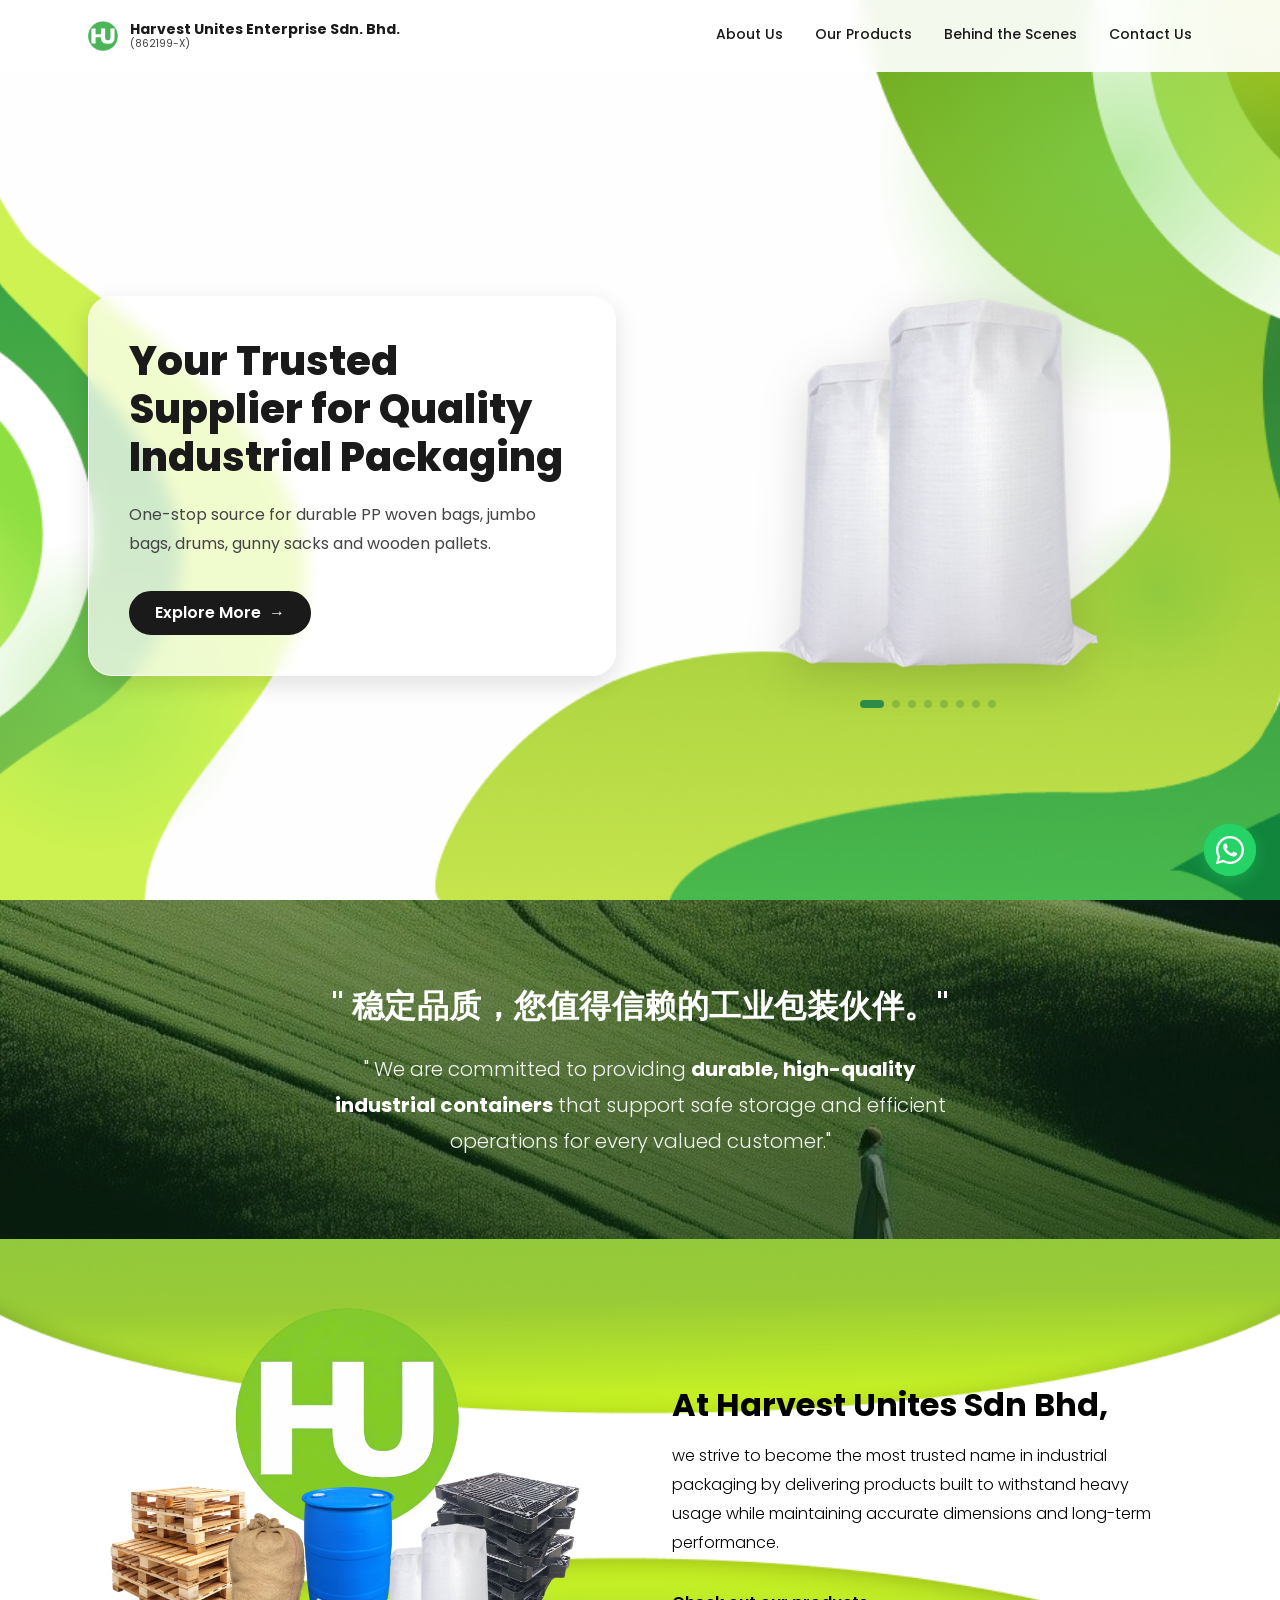
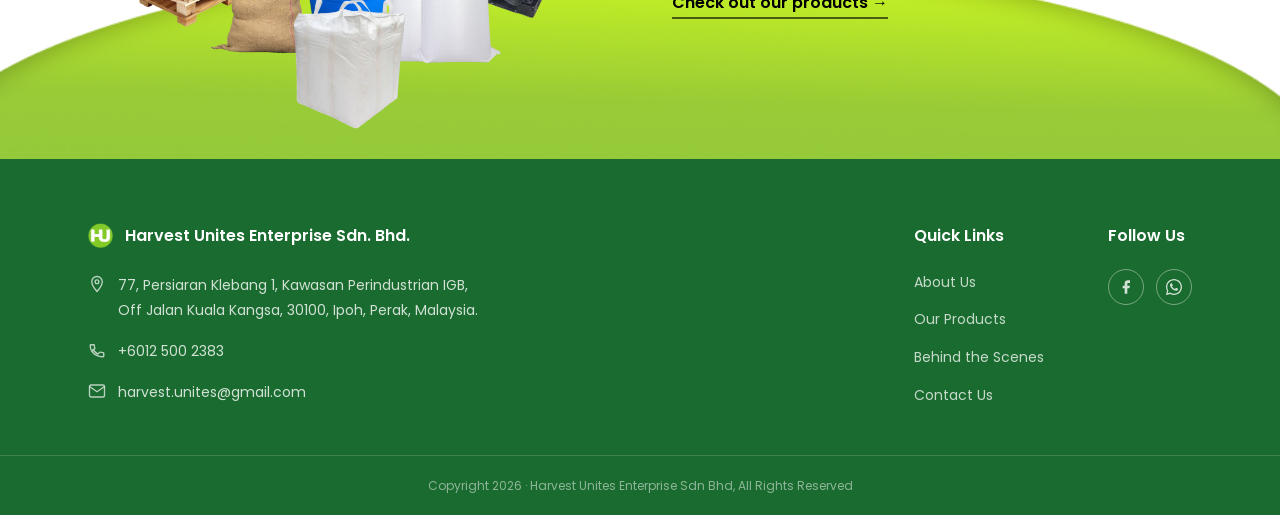
==== index.html @ 9e83583b "ID001: V1 initial complete index landing page - Complete navbar, hero slideshow, quote banner, brand" ====
<!DOCTYPE html>
<html lang="en">
<head>
  <meta charset="UTF-8" />
  <meta name="viewport" content="width=device-width, initial-scale=1.0" />
  <title>Harvest Unites Enterprise Sdn. Bhd. | Industrial Packaging Supplier</title>
  <meta name="description" content="Your trusted one-stop supplier for PP woven bags, jumbo bags, IBC tanks, drums, gunny sacks, and wooden pallets in Ipoh, Malaysia." />

  <!-- Google Fonts: Poppins -->
  <link rel="preconnect" href="https://fonts.googleapis.com" />
  <link rel="preconnect" href="https://fonts.gstatic.com" crossorigin />
  <link href="https://fonts.googleapis.com/css2?family=Poppins:wght@300;400;500;600;700;800&display=swap" rel="stylesheet" />

  <!-- CSS -->
  <link rel="stylesheet" href="css/base.css" />
  <link rel="stylesheet" href="css/layout.css" />
  <link rel="stylesheet" href="css/pages/home.css" />
</head>
<body>

  <!-- ========== NAVBAR ========== -->
  <header class="navbar" id="navbar">
    <div class="navbar__inner container">

      <!-- Logo -->
      <a href="index.html" class="navbar__logo">
        <img src="assets/images/logo.png" alt="Harvest Unites Logo" class="navbar__logo-img" />
        <div class="navbar__logo-text">
          <span class="navbar__logo-name">Harvest Unites Enterprise Sdn. Bhd.</span>
          <span class="navbar__logo-sub"><em>(862199-X)</em></span>
        </div>
      </a>

      <!-- Desktop Nav Links -->
      <nav class="navbar__nav" aria-label="Main navigation">
        <a href="pages/about.html" class="navbar__link">About Us</a>
        <a href="pages/products.html" class="navbar__link">Our Products</a>
        <a href="pages/behind-the-scenes.html" class="navbar__link">Behind the Scenes</a>
        <a href="pages/contact.html" class="navbar__link">Contact Us</a>
      </nav>

      <!-- Mobile Hamburger -->
      <button class="navbar__hamburger" id="hamburgerBtn" aria-label="Toggle menu" aria-expanded="false">
        <span></span>
        <span></span>
        <span></span>
      </button>

    </div>

    <!-- Mobile Dropdown Menu -->
    <nav class="navbar__mobile-menu" id="mobileMenu" aria-hidden="true">
      <a href="pages/about.html" class="navbar__mobile-link">About Us</a>
      <a href="pages/products.html" class="navbar__mobile-link">Our Products</a>
      <a href="pages/behind-the-scenes.html" class="navbar__mobile-link">Behind the Scenes</a>
      <a href="pages/contact.html" class="navbar__mobile-link">Contact Us</a>
    </nav>
  </header>

  <main>

    <!-- ========== HERO SECTION ========== -->
    <section class="hero" id="hero">

      <!-- Decorative background blobs -->
      <div class="hero__blob hero__blob--top-right" aria-hidden="true"></div>
      <div class="hero__blob hero__blob--bottom-left" aria-hidden="true"></div>
      <div class="hero__blob hero__blob--mid-right" aria-hidden="true"></div>

      <div class="container hero__inner">

        <!-- Left: Text Card -->
        <div class="hero__card">
          <h1 class="hero__heading">
            Your Trusted Supplier for Quality Industrial Packaging
          </h1>
          <p class="hero__subheading">
            One-stop source for durable PP woven bags, jumbo bags, drums, gunny sacks and wooden pallets.
          </p>
          <a href="pages/products.html" class="btn btn--dark">
            Explore More <span class="btn__arrow">→</span>
          </a>
        </div>

        <!-- Right: Product Image Slideshow -->
        <div class="hero__slideshow" aria-label="Product showcase">
          <div class="hero__slide active" data-index="0">
            <img src="assets/images/PP Woven Bag.png" alt="PP Woven Bag" />
          </div>
          <div class="hero__slide" data-index="1">
            <img src="assets/images/One Ton Jumbo Bag.png" alt="One Ton Jumbo Bag" />
          </div>
          <div class="hero__slide" data-index="2">
            <img src="assets/images/IBC Tank.png" alt="IBC Tank" />
          </div>
          <div class="hero__slide" data-index="3">
            <img src="assets/images/Plastic Drum.png" alt="Plastic Drum" />
          </div>
          <div class="hero__slide" data-index="4">
            <img src="assets/images/Gunny Sack Bag.png" alt="Gunny Sack Bag" />
          </div>
          <div class="hero__slide" data-index="5">
            <img src="assets/images/Wooden Pallet.png" alt="Wooden Pallet" />
          </div>
          <div class="hero__slide" data-index="6">
            <img src="assets/images/Plastic Pallet.png" alt="Plastic Pallet" />
          </div>
          <div class="hero__slide" data-index="7">
            <img src="assets/images/Kraft Paper Bag.png" alt="Kraft Paper Bag" />
          </div>

          <!-- Slide dots indicator -->
          <div class="hero__dots" aria-label="Slide indicators">
            <button class="hero__dot active" data-slide="0" aria-label="Product 1"></button>
            <button class="hero__dot" data-slide="1" aria-label="Product 2"></button>
            <button class="hero__dot" data-slide="2" aria-label="Product 3"></button>
            <button class="hero__dot" data-slide="3" aria-label="Product 4"></button>
            <button class="hero__dot" data-slide="4" aria-label="Product 5"></button>
            <button class="hero__dot" data-slide="5" aria-label="Product 6"></button>
            <button class="hero__dot" data-slide="6" aria-label="Product 7"></button>
            <button class="hero__dot" data-slide="7" aria-label="Product 8"></button>
          </div>
        </div>

      </div>
    </section>

    <!-- ========== QUOTE / BANNER SECTION ========== -->
    <section class="quote-banner" aria-label="Company philosophy">
      <div class="quote-banner__bg">
        <img src="assets/images/field-banner.jpg" alt="" aria-hidden="true" />
        <div class="quote-banner__overlay"></div>
      </div>
      <div class="container quote-banner__inner">
        <p class="quote-banner__cn">" 稳定品质，您值得信赖的工业包装伙伴。"</p>
        <p class="quote-banner__en">
          " We are committed to providing <strong>durable, high-quality industrial containers</strong>
          that support safe storage and efficient operations for every valued customer."
        </p>
      </div>
    </section>

    <!-- ========== BRAND / ABOUT TEASER SECTION ========== -->
    <section class="brand-section" aria-label="About Harvest Unites">
      <div class="brand-section__bg-blob" aria-hidden="true"></div>

      <div class="container brand-section__inner">

        <!-- Left: Single product collage image -->
        <div class="brand-section__visual">
          <img 
            src="assets/images/field-banner2.png" 
            alt="Harvest Unites product range"
            class="brand-section__collage-img"
          />
        </div>

        <!-- Right: Text -->
        <div class="brand-section__text">
          <p class="brand-section__intro">
            <strong>At Harvest Unites Sdn Bhd,</strong>
          </p>
          <p class="brand-section__body">
            we strive to become the most trusted name in industrial packaging by delivering
            products built to withstand heavy usage while maintaining accurate dimensions
            and long-term performance.
          </p>
          <a href="pages/products.html" class="brand-section__cta">
            Check out our products →
          </a>
        </div>

      </div>
    </section>

  </main>

  <!-- ========== FOOTER ========== -->
  <footer class="footer">
    <div class="container footer__inner">

      <!-- Col 1: Brand Info -->
      <div class="footer__brand">
        <div class="footer__logo">
          <img src="assets/images/logo2.png" alt="Harvest Unites Logo" class="footer__logo-img" />
          <span class="footer__logo-name">Harvest Unites Enterprise Sdn. Bhd.</span>
        </div>
        <ul class="footer__contact-list">
          <li>
            <svg class="footer__icon" viewBox="0 0 24 24" fill="none" stroke="currentColor" stroke-width="1.8" aria-hidden="true"><path d="M12 2C8.13 2 5 5.13 5 9c0 5.25 7 13 7 13s7-7.75 7-13c0-3.87-3.13-7-7-7zm0 9.5c-1.38 0-2.5-1.12-2.5-2.5S10.62 6.5 12 6.5s2.5 1.12 2.5 2.5S13.38 11.5 12 11.5z"/></svg>
            <address>77, Persiaran Klebang 1, Kawasan Perindustrian IGB, <br>
              Off Jalan Kuala Kangsa, 30100, Ipoh, Perak, Malaysia.</address>
          </li>
          <li>
            <svg class="footer__icon" viewBox="0 0 24 24" fill="none" stroke="currentColor" stroke-width="1.8" aria-hidden="true"><path d="M6.62 10.79a15.05 15.05 0 006.59 6.59l2.2-2.2a1 1 0 011.01-.24c1.12.37 2.33.57 3.58.57a1 1 0 011 1V20a1 1 0 01-1 1C9.61 21 3 14.39 3 6a1 1 0 011-1h3.5a1 1 0 011 1c0 1.25.2 2.45.57 3.57a1 1 0 01-.25 1.01l-2.2 2.21z"/></svg>
            <a href="tel:+60125002383">+6012 500 2383</a>
          </li>
          <li>
            <svg class="footer__icon" viewBox="0 0 24 24" fill="none" stroke="currentColor" stroke-width="1.8" aria-hidden="true"><path d="M4 4h16c1.1 0 2 .9 2 2v12c0 1.1-.9 2-2 2H4c-1.1 0-2-.9-2-2V6c0-1.1.9-2 2-2z"/><polyline points="22,6 12,13 2,6"/></svg>
            <a href="mailto:harvest.unites@gmail.com">harvest.unites@gmail.com</a>
          </li>
        </ul>
      </div>

      <!-- Col 2: Quick Links -->
      <div class="footer__links">
        <h3 class="footer__col-title">Quick Links</h3>
        <ul>
          <li><a href="pages/about.html">About Us</a></li>
          <li><a href="pages/products.html">Our Products</a></li>
          <li><a href="pages/behind-the-scenes.html">Behind the Scenes</a></li>
          <li><a href="pages/contact.html">Contact Us</a></li>
        </ul>
      </div>

      <!-- Col 3: Follow Us -->
      <div class="footer__social">
        <h3 class="footer__col-title">Follow Us</h3>
        <div class="footer__social-icons">
          <a href="#" class="footer__social-btn" aria-label="Facebook">
            <svg viewBox="0 0 24 24" fill="currentColor" aria-hidden="true"><path d="M18 2h-3a5 5 0 00-5 5v3H7v4h3v8h4v-8h3l1-4h-4V7a1 1 0 011-1h3z"/></svg>
          </a>
          <a href="https://wa.me/60125002383" class="footer__social-btn" aria-label="WhatsApp" target="_blank" rel="noopener noreferrer">
            <svg viewBox="0 0 24 24" fill="currentColor" aria-hidden="true"><path d="M17.472 14.382c-.297-.149-1.758-.867-2.03-.967-.273-.099-.471-.148-.67.15-.197.297-.767.966-.94 1.164-.173.199-.347.223-.644.075-.297-.15-1.255-.463-2.39-1.475-.883-.788-1.48-1.761-1.653-2.059-.173-.297-.018-.458.13-.606.134-.133.298-.347.446-.52.149-.174.198-.298.298-.497.099-.198.05-.371-.025-.52-.075-.149-.669-1.612-.916-2.207-.242-.579-.487-.5-.669-.51-.173-.008-.371-.01-.57-.01-.198 0-.52.074-.792.372-.272.297-1.04 1.016-1.04 2.479 0 1.462 1.065 2.875 1.213 3.074.149.198 2.096 3.2 5.077 4.487.709.306 1.262.489 1.694.625.712.227 1.36.195 1.871.118.571-.085 1.758-.719 2.006-1.413.248-.694.248-1.289.173-1.413-.074-.124-.272-.198-.57-.347z"/><path d="M12 0C5.373 0 0 5.373 0 12c0 2.125.558 4.122 1.532 5.855L.057 23.428a.5.5 0 00.515.572l5.701-1.496A11.95 11.95 0 0012 24c6.627 0 12-5.373 12-12S18.627 0 12 0zm0 22c-1.907 0-3.693-.525-5.218-1.437l-.374-.222-3.884 1.019 1.034-3.772-.243-.386A9.956 9.956 0 012 12C2 6.477 6.477 2 12 2s10 4.477 10 10-4.477 10-10 10z"/></svg>
          </a>
        </div>
      </div>

    </div>

    <div class="footer__bottom">
      <div class="container">
        <p>Copyright 2026 · Harvest Unites Enterprise Sdn Bhd, All Rights Reserved</p>
      </div>
    </div>
  </footer>

  <!-- ========== FLOATING WHATSAPP BUTTON ========== -->
  <a
    href="https://wa.me/60125002383"
    class="whatsapp-float"
    target="_blank"
    rel="noopener noreferrer"
    aria-label="Chat with us on WhatsApp"
  >
    <svg viewBox="0 0 24 24" fill="currentColor" aria-hidden="true">
      <path d="M17.472 14.382c-.297-.149-1.758-.867-2.03-.967-.273-.099-.471-.148-.67.15-.197.297-.767.966-.94 1.164-.173.199-.347.223-.644.075-.297-.15-1.255-.463-2.39-1.475-.883-.788-1.48-1.761-1.653-2.059-.173-.297-.018-.458.13-.606.134-.133.298-.347.446-.52.149-.174.198-.298.298-.497.099-.198.05-.371-.025-.52-.075-.149-.669-1.612-.916-2.207-.242-.579-.487-.5-.669-.51-.173-.008-.371-.01-.57-.01-.198 0-.52.074-.792.372-.272.297-1.04 1.016-1.04 2.479 0 1.462 1.065 2.875 1.213 3.074.149.198 2.096 3.2 5.077 4.487.709.306 1.262.489 1.694.625.712.227 1.36.195 1.871.118.571-.085 1.758-.719 2.006-1.413.248-.694.248-1.289.173-1.413-.074-.124-.272-.198-.57-.347z"/>
      <path d="M12 0C5.373 0 0 5.373 0 12c0 2.125.558 4.122 1.532 5.855L.057 23.428a.5.5 0 00.515.572l5.701-1.496A11.95 11.95 0 0012 24c6.627 0 12-5.373 12-12S18.627 0 12 0zm0 22c-1.907 0-3.693-.525-5.218-1.437l-.374-.222-3.884 1.019 1.034-3.772-.243-.386A9.956 9.956 0 012 12C2 6.477 6.477 2 12 2s10 4.477 10 10-4.477 10-10 10z"/>
    </svg>
  </a>

  <!-- JS -->
  <script src="js/main.js"></script>

</body>
</html>
---- css/base.css ----
/* ==========================================================================
   base.css — CSS Variables, Reset, Typography, Global Utilities
   ========================================================================== */

/* --------------------------------------------------------------------------
   1. CSS Custom Properties (Design Tokens)
   -------------------------------------------------------------------------- */
:root {
  /* Brand Colours */
  --color-green-dark:    #1a6b2f;
  --color-green-mid:     #2e8b47;
  --color-green-light:   #5cb85c;
  --color-green-blob:    #7ed957;
  --color-green-pale:    #e8f5e9;

  --color-white:         #ffffff;
  --color-off-white:     #f7faf7;
  --color-text-dark:     #1a1a1a;
  --color-text-mid:      #444444;
  --color-text-light:    #ffffff;
  --color-border:        #d4e8d4;

  /* Typography */
  --font-primary: 'Poppins', sans-serif;

  --text-xs:   0.75rem;    /* 12px */
  --text-sm:   0.875rem;   /* 14px */
  --text-base: 1rem;       /* 16px */
  --text-md:   1.125rem;   /* 18px */
  --text-lg:   1.25rem;    /* 20px */
  --text-xl:   1.5rem;     /* 24px */
  --text-2xl:  2rem;       /* 32px */
  --text-3xl:  2.5rem;     /* 40px */
  --text-4xl:  3rem;       /* 48px */

  --weight-light:    300;
  --weight-regular:  400;
  --weight-medium:   500;
  --weight-semibold: 600;
  --weight-bold:     700;
  --weight-extrabold:800;

  --line-tight:  1.2;
  --line-snug:   1.4;
  --line-normal: 1.6;
  --line-relaxed:1.8;

  /* Spacing */
  --space-1:  0.25rem;
  --space-2:  0.5rem;
  --space-3:  0.75rem;
  --space-4:  1rem;
  --space-5:  1.25rem;
  --space-6:  1.5rem;
  --space-8:  2rem;
  --space-10: 2.5rem;
  --space-12: 3rem;
  --space-16: 4rem;
  --space-20: 5rem;
  --space-24: 6rem;

  /* Border Radius */
  --radius-sm:   4px;
  --radius-md:   8px;
  --radius-lg:   16px;
  --radius-xl:   24px;
  --radius-full: 9999px;

  /* Shadows */
  --shadow-sm:  0 1px 3px rgba(0,0,0,0.08);
  --shadow-md:  0 4px 12px rgba(0,0,0,0.10);
  --shadow-lg:  0 8px 24px rgba(0,0,0,0.12);
  --shadow-xl:  0 16px 40px rgba(0,0,0,0.15);

  /* Transitions */
  --transition-fast:   0.15s ease;
  --transition-normal: 0.25s ease;
  --transition-slow:   0.4s ease;

  /* Layout */
  --container-max: 1200px;
  --container-pad: clamp(1rem, 5vw, 3rem);
  --navbar-height: 72px;
}

/* --------------------------------------------------------------------------
   2. CSS Reset
   -------------------------------------------------------------------------- */
*,
*::before,
*::after {
  box-sizing: border-box;
  margin: 0;
  padding: 0;
}

html {
  scroll-behavior: smooth;
  -webkit-text-size-adjust: 100%;
}

body {
  font-family: var(--font-primary);
  font-size: var(--text-base);
  font-weight: var(--weight-regular);
  line-height: var(--line-normal);
  color: var(--color-text-dark);
  background-color: var(--color-white);
  -webkit-font-smoothing: antialiased;
  -moz-osx-font-smoothing: grayscale;
  overflow-x: hidden;
}

img,
video {
  display: block;
  max-width: 100%;
  height: auto;
}

a {
  color: inherit;
  text-decoration: none;
}

ul,
ol {
  list-style: none;
}

address {
  font-style: normal;
}

button {
  font-family: inherit;
  cursor: pointer;
  border: none;
  background: none;
}

/* --------------------------------------------------------------------------
   3. Layout Utility
   -------------------------------------------------------------------------- */
.container {
  width: 100%;
  max-width: var(--container-max);
  margin-inline: auto;
  padding-inline: var(--container-pad);
}

/* --------------------------------------------------------------------------
   4. Global Button Styles
   -------------------------------------------------------------------------- */
.btn {
  display: inline-flex;
  align-items: center;
  gap: var(--space-2);
  padding: var(--space-3) var(--space-6);
  border-radius: var(--radius-full);
  font-family: var(--font-primary);
  font-size: var(--text-base);
  font-weight: var(--weight-semibold);
  line-height: 1;
  transition: background-color var(--transition-normal),
              color var(--transition-normal),
              transform var(--transition-fast),
              box-shadow var(--transition-normal);
  cursor: pointer;
  border: 2px solid transparent;
  white-space: nowrap;
}

.btn:hover {
  transform: translateY(-2px);
  box-shadow: var(--shadow-md);
}

.btn:active {
  transform: translateY(0);
}

/* Dark / black button (hero CTA) */
.btn--dark {
  background-color: var(--color-text-dark);
  color: var(--color-white);
  border-color: var(--color-text-dark);
}

.btn--dark:hover {
  background-color: #333333;
  border-color: #333333;
}

/* Green button */
.btn--green {
  background-color: var(--color-green-mid);
  color: var(--color-white);
  border-color: var(--color-green-mid);
}

.btn--green:hover {
  background-color: var(--color-green-dark);
  border-color: var(--color-green-dark);
}

/* Ghost / outline button */
.btn--outline {
  background-color: transparent;
  color: var(--color-white);
  border-color: var(--color-white);
}

.btn--outline:hover {
  background-color: var(--color-white);
  color: var(--color-green-dark);
}

.btn__arrow {
  transition: transform var(--transition-fast);
}

.btn:hover .btn__arrow {
  transform: translateX(4px);
}

/* --------------------------------------------------------------------------
   5. Accessibility Utilities
   -------------------------------------------------------------------------- */
.sr-only {
  position: absolute;
  width: 1px;
  height: 1px;
  padding: 0;
  margin: -1px;
  overflow: hidden;
  clip: rect(0, 0, 0, 0);
  white-space: nowrap;
  border: 0;
}

/* Focus ring */
:focus-visible {
  outline: 3px solid var(--color-green-mid);
  outline-offset: 3px;
  border-radius: var(--radius-sm);
}

/* Reduced motion */
@media (prefers-reduced-motion: reduce) {
  *,
  *::before,
  *::after {
    animation-duration: 0.01ms !important;
    animation-iteration-count: 1 !important;
    transition-duration: 0.01ms !important;
  }

  html {
    scroll-behavior: auto;
  }
}
---- css/layout.css ----
/* ==========================================================================
   layout.css — Navbar, Footer, Shared Layout Components
   ========================================================================== */


/* --------------------------------------------------------------------------
   NAVBAR
   -------------------------------------------------------------------------- */
.navbar {
  position: fixed;
  top: 0;
  left: 0;
  right: 0;
  z-index: 1000;
  height: var(--navbar-height);
  background-color: rgba(255, 255, 255, 0.92);
  backdrop-filter: blur(10px);
  -webkit-backdrop-filter: blur(10px);
  border-bottom: 1px solid transparent;
  transition: background-color var(--transition-normal),
              border-color var(--transition-normal),
              box-shadow var(--transition-normal);
}

/* Scrolled state */
.navbar.scrolled {
  background-color: rgba(255, 255, 255, 0.98);
  border-bottom-color: var(--color-border);
  box-shadow: var(--shadow-sm);
}

/* Dark navbar variant */
.navbar--dark {
  background-color: rgba(26, 107, 47, 0.92);
}

.navbar--dark .navbar__logo-name,
.navbar--dark .navbar__logo-sub,
.navbar--dark .navbar__link {
  color: var(--color-white);
}

.navbar--dark .navbar__link:hover,
.navbar--dark .navbar__link.active {
  color: var(--color-green-blob);
}

.navbar--dark .navbar__hamburger span {
  background-color: var(--color-white);
}

/* Inner layout */
.navbar__inner {
  height: 100%;
  display: flex;
  align-items: center;
  justify-content: space-between;
  gap: var(--space-20);
}

/* ---- Logo ---- */

.navbar__logo {
  display: flex;
  align-items: center;
  gap: var(--space-3);
  flex-shrink: 0;
}

.navbar__logo-img {
  width: 30px;
  height: 30px;
  object-fit: contain;
}

/* .navbar__logo-icon span {
  font-size: var(--text-sm);
  font-weight: var(--weight-extrabold);
  color: var(--color-white);
  letter-spacing: 0.5px;
} */

.navbar__logo-text {
  display: flex;
  flex-direction: column;
  line-height: 1.2;
}

.navbar__logo-name {
  font-size: var(--text-sm);
  font-weight: var(--weight-bold);
  color: var(--color-text-dark);
}

.navbar__logo-sub {
  font-size: 0.65rem;
  font-weight: var(--weight-regular);
  color: var(--color-text-mid);
}

.navbar__logo-sub em {
  font-style: normal;
}

/* ---- Desktop Nav ---- */
.navbar__nav {
  display: flex;
  align-items: center;
  gap: var(--space-8);
}

.navbar__link {
  font-size: var(--text-sm);
  font-weight: var(--weight-medium);
  color: var(--color-text-dark);
  position: relative;
  padding-bottom: 3px;
  transition: color var(--transition-fast);
}

/* Animated underline */
.navbar__link::after {
  content: '';
  position: absolute;
  bottom: 0;
  left: 0;
  width: 0;
  height: 2px;
  background-color: var(--color-green-mid);
  border-radius: var(--radius-full);
  transition: width var(--transition-normal);
}

.navbar__link:hover,
.navbar__link.active {
  color: var(--color-green-mid);
}

.navbar__link:hover::after,
.navbar__link.active::after {
  width: 100%;
}

/* ---- Hamburger ---- */
.navbar__hamburger {
  display: none;
  flex-direction: column;
  gap: 5px;
  padding: var(--space-2);
  cursor: pointer;
  background: none;
  border: none;
  flex-shrink: 0;
}

.navbar__hamburger span {
  display: block;
  width: 24px;
  height: 2px;
  background-color: var(--color-text-dark);
  border-radius: var(--radius-full);
  transition: transform var(--transition-normal),
              opacity var(--transition-normal);
}

/* Hamburger → X animation */
.navbar__hamburger.open span:nth-child(1) {
  transform: translateY(7px) rotate(45deg);
}

.navbar__hamburger.open span:nth-child(2) {
  opacity: 0;
  transform: scaleX(0);
}

.navbar__hamburger.open span:nth-child(3) {
  transform: translateY(-7px) rotate(-45deg);
}

/* ---- Mobile Menu ---- */
.navbar__mobile-menu {
  display: none;
  flex-direction: column;
  background-color: var(--color-white);
  border-top: 1px solid var(--color-border);
  padding: var(--space-4) 0;
  box-shadow: var(--shadow-md);

  /* Slide-down animation */
  max-height: 0;
  overflow: hidden;
  transition: max-height var(--transition-slow);
}

.navbar__mobile-menu.open {
  max-height: 300px;
}

.navbar__mobile-link {
  display: block;
  padding: var(--space-3) var(--container-pad);
  font-size: var(--text-base);
  font-weight: var(--weight-medium);
  color: var(--color-text-dark);
  transition: color var(--transition-fast),
              background-color var(--transition-fast);
}

.navbar__mobile-link:hover,
.navbar__mobile-link.active {
  color: var(--color-green-mid);
  background-color: var(--color-green-pale);
}


/* --------------------------------------------------------------------------
   FOOTER
   -------------------------------------------------------------------------- */
.footer {
  background-color: var(--color-green-dark);
  color: var(--color-white);
  padding-top: var(--space-16);
}

.footer__inner {
  display: grid;
  grid-template-columns: 1fr auto auto;
  gap: var(--space-16);
  padding-bottom: var(--space-12);
  align-items: start;
}

/* ---- Brand Column ---- */
.footer__logo {
  display: flex;
  align-items: center;
  gap: var(--space-3);
  margin-bottom: var(--space-6);
}


.footer__logo-img {
  width: 25px;
  height: 25px;
  object-fit: contain;
}

.footer__logo-icon span {
  font-size: var(--text-xs);
  font-weight: var(--weight-extrabold);
  color: var(--color-white);
  letter-spacing: 0.5px;
}

.footer__logo-name {
  font-size: var(--text-base);
  font-weight: var(--weight-semibold);
  color: var(--color-white);
}

.footer__contact-list {
  display: flex;
  flex-direction: column;
  gap: var(--space-4);
}

.footer__contact-list li {
  display: flex;
  align-items: flex-start;
  gap: var(--space-3);
  font-size: var(--text-sm);
  color: rgba(255, 255, 255, 0.8);
  line-height: var(--line-relaxed);
}

.footer__icon {
  width: 18px;
  height: 18px;
  flex-shrink: 0;
  margin-top: 2px;
  color: rgba(255, 255, 255, 0.7);
}

.footer__contact-list a {
  color: rgba(255, 255, 255, 0.8);
  transition: color var(--transition-fast);
}

.footer__contact-list a:hover {
  color: var(--color-white);
}

/* ---- Links & Social Columns ---- */
.footer__col-title {
  font-size: var(--text-base);
  font-weight: var(--weight-semibold);
  color: var(--color-white);
  margin-bottom: var(--space-5);
}

.footer__links ul {
  display: flex;
  flex-direction: column;
  gap: var(--space-3);
}

.footer__links a {
  font-size: var(--text-sm);
  color: rgba(255, 255, 255, 0.75);
  transition: color var(--transition-fast);
}

.footer__links a:hover {
  color: var(--color-white);
}

/* ---- Social Icons ---- */
.footer__social-icons {
  display: flex;
  gap: var(--space-3);
}

.footer__social-btn {
  width: 36px;
  height: 36px;
  border-radius: var(--radius-full);
  border: 1.5px solid rgba(255, 255, 255, 0.4);
  display: flex;
  align-items: center;
  justify-content: center;
  color: rgba(255, 255, 255, 0.8);
  transition: background-color var(--transition-normal),
              border-color var(--transition-normal),
              color var(--transition-fast);
}

.footer__social-btn svg {
  width: 16px;
  height: 16px;
}

.footer__social-btn:hover {
  background-color: rgba(255, 255, 255, 0.15);
  border-color: rgba(255, 255, 255, 0.7);
  color: var(--color-white);
}

/* ---- Footer Bottom Bar ---- */
.footer__bottom {
  border-top: 1px solid rgba(255, 255, 255, 0.15);
  padding-block: var(--space-5);
}

.footer__bottom p {
  font-size: var(--text-xs);
  color: rgba(255, 255, 255, 0.5);
  text-align: center;
}


/* ---- Whatsapp Button ---- */
.whatsapp-float {
  position: fixed;
  bottom: var(--space-6);
  right: var(--space-6);
  z-index: 900;
  width: 52px;
  height: 52px;
  border-radius: var(--radius-full);
  background-color: #25d366;
  display: flex;
  align-items: center;
  justify-content: center;
  box-shadow: 0 4px 16px rgba(37, 211, 102, 0.4);
  transition: transform var(--transition-normal),
              box-shadow var(--transition-normal);
}

.whatsapp-float svg {
  width: 28px;
  height: 28px;
  color: var(--color-white);
}

.whatsapp-float:hover {
  transform: scale(1.08) translateY(-2px);
  box-shadow: 0 6px 20px rgba(37, 211, 102, 0.5);
}

/* Pulse ring animation */
.whatsapp-float::before {
  content: '';
  position: absolute;
  inset: 0;
  border-radius: var(--radius-full);
  background-color: #25d366;
  animation: whatsapp-pulse 2.5s ease-out infinite;
  z-index: -1;
}

@keyframes whatsapp-pulse {
  0%   { transform: scale(1); opacity: 0.6; }
  70%  { transform: scale(1.5); opacity: 0; }
  100% { transform: scale(1.5); opacity: 0; }
}

@media (max-width: 768px) {

  /* Navbar */
  .navbar__nav {
    display: none;
  }

  .navbar__hamburger {
    display: flex;
  }

  .navbar__mobile-menu {
    display: flex;
  }

  /* Footer */
  .footer__inner {
    grid-template-columns: 1fr;
    gap: var(--space-10);
  }
}

@media (max-width: 480px) {
  .navbar__logo-name {
    font-size: var(--text-xs);
  }
}
---- css/pages/home.css ----
/* ==========================================================================
   home.css — Homepage Specific Styles
   ========================================================================== */


/* --------------------------------------------------------------------------
   HERO SECTION
   -------------------------------------------------------------------------- */
.hero {
  position: relative;
  min-height: 100vh;
  display: flex;
  align-items: center;
  padding-top: var(--navbar-height);
  background-image: url('../../assets/images/bg.png');
  background-size: cover;
  background-position: center;
  background-repeat: no-repeat;
  overflow: hidden;
}

/* ---- Decorative Blobs ---- */
.hero__blob {
  position: absolute;
  border-radius: var(--radius-full);
  pointer-events: none;
  z-index: 0;
}

.hero__blob--top-right {
  width: clamp(280px, 40vw, 520px);
  height: clamp(280px, 40vw, 520px);
  background: radial-gradient(circle, rgba(126,217,87,0.55) 0%, rgba(126,217,87,0) 70%);
  top: -10%;
  right: -8%;
}

.hero__blob--bottom-left {
  width: clamp(180px, 25vw, 340px);
  height: clamp(180px, 25vw, 340px);
  background: radial-gradient(circle, rgba(126,217,87,0.40) 0%, rgba(126,217,87,0) 70%);
  bottom: 5%;
  left: -5%;
}

.hero__blob--mid-right {
  width: clamp(120px, 15vw, 200px);
  height: clamp(120px, 15vw, 200px);
  background: radial-gradient(circle, rgba(94,189,60,0.30) 0%, rgba(94,189,60,0) 70%);
  top: 55%;
  right: 2%;
}

/* ---- Hero Inner Layout ---- */
.hero__inner {
  position: relative;
  z-index: 1;
  display: grid;
  grid-template-columns: 1fr 1fr;
  align-items: center;
  gap: var(--space-12);
  padding-block: var(--space-20);
}

/* ---- Hero Card (left) ---- */
.hero__card {
  background: rgba(255, 255, 255, 0.72);
  backdrop-filter: blur(8px);
  -webkit-backdrop-filter: blur(8px);
  border: 1px solid rgba(255, 255, 255, 0.823);
  border-radius: var(--radius-xl);
  padding: clamp(1.5rem, 4vw, 2.5rem);
  box-shadow: var(--shadow-lg);
  max-width: 600px;
  min-height: 200px;
}

.hero__heading {
  font-size: clamp(var(--text-xl), 4vw, var(--text-3xl));
  font-weight: var(--weight-extrabold);
  line-height: var(--line-tight);
  color: var(--color-text-dark);
  margin-bottom: var(--space-5);
}

.hero__subheading {
  font-size: var(--text-base);
  font-weight: var(--weight-regular);
  color: var(--color-text-mid);
  line-height: var(--line-relaxed);
  margin-bottom: var(--space-8);
}

/* ---- Hero Slideshow (right) ---- */
.hero__slideshow {
  position: relative;
  display: flex;
  align-items: center;
  justify-content: center;
  min-height: 380px;
}

.hero__slide {
  position: absolute;
  inset: 0;
  display: flex;
  flex-direction: column;
  align-items: center;
  justify-content: center;
  gap: var(--space-4);

  /* Hidden state */
  opacity: 0;
  transform: translateY(16px) scale(0.97);
  pointer-events: none;
  transition: opacity 0.6s ease, transform 0.6s ease;
}

/* Active slide */
.hero__slide.active {
  opacity: 1;
  transform: translateY(0) scale(1);
  pointer-events: auto;
}

/* Exiting slide */
.hero__slide.exit {
  opacity: 0;
  transform: translateY(-16px) scale(0.97);
}

.hero__slide img {
  max-height: 580px;
  width: auto;
  max-width: 100%;
  object-fit: contain;
  filter: drop-shadow(0 12px 24px rgba(0,0,0,0.15));
}

.hero__slide-label {
  font-size: var(--text-sm);
  font-weight: var(--weight-semibold);
  color: var(--color-green-dark);
  background: rgba(255,255,255,0.85);
  padding: var(--space-2) var(--space-4);
  border-radius: var(--radius-full);
  letter-spacing: 0.3px;
  box-shadow: var(--shadow-sm);
}

/* ---- Slide Dots ---- */
.hero__dots {
  position: absolute;
  bottom: -var(--space-8);
  left: 50%;
  transform: translateX(-50%);
  display: flex;
  gap: var(--space-2);
  bottom: -2rem;
}

.hero__dot {
  width: 8px;
  height: 8px;
  border-radius: var(--radius-full);
  background-color: rgba(26,107,47,0.25);
  cursor: pointer;
  transition: background-color var(--transition-normal),
              transform var(--transition-normal),
              width var(--transition-normal);
  padding: 0;
}

.hero__dot.active {
  background-color: var(--color-green-mid);
  width: 24px;
}

.hero__dot:hover:not(.active) {
  background-color: rgba(26,107,47,0.5);
}


/* --------------------------------------------------------------------------
   QUOTE / BANNER SECTION
   -------------------------------------------------------------------------- */
.quote-banner {
  position: relative;
  overflow: hidden;
  min-height: 320px;
  display: flex;
  align-items: center;
}

.quote-banner__bg {
  position: absolute;
  inset: 0;
  z-index: 0;
}

.quote-banner__bg img {
  width: 100%;
  height: 100%;
  object-fit: cover;
  object-position: center;
}

.quote-banner__overlay {
  position: absolute;
  inset: 0;
  background: linear-gradient(
    to bottom,
    rgba(10, 40, 15, 0.32) 0%,
    rgba(10, 40, 15, 0.60) 100%
  );
}

.quote-banner__inner {
  position: relative;
  z-index: 1;
  text-align: center;
  padding-block: var(--space-20);
  max-width: 750px;
}

.quote-banner__cn {
  font-size: clamp(var(--text-xl), 3vw, var(--text-2xl));
  font-weight: var(--weight-semibold);
  color: var(--color-white);
  margin-bottom: var(--space-5);
  letter-spacing: 0.5px;
}

.quote-banner__en {
  font-size: clamp(var(--text-base), 2vw, var(--text-lg));
  font-weight: var(--weight-light);
  color: rgba(255,255,255,0.92);
  line-height: var(--line-relaxed);
  max-width: 700px;
  margin-inline: auto;
}

.quote-banner__en strong {
  font-weight: var(--weight-bold);
  color: var(--color-white);
}


/* --------------------------------------------------------------------------
   BRAND / ABOUT TEASER SECTION
   -------------------------------------------------------------------------- */
.brand-section {
  background-image: url('../../assets/images/bg2.png');
  background-size: cover;
  background-position: center;
  background-repeat: no-repeat;
}

.brand-section__inner {
  position: relative;
  z-index: 1;
  display: grid;
  grid-template-columns: 1fr 1fr;
  align-items: center;
  gap: var(--space-16);
}

.brand-section__visual {
  display: flex;
  align-items: center;
  justify-content: center;
}

.brand-section__collage-img {
  width: 100%;
  max-width: 520px;
  height: auto;
  object-fit: contain;
}

/* ---- Brand Text ---- */
.brand-section__text {
  color: #000000;
}

.brand-section__intro {
  font-size: clamp(var(--text-lg), 2.5vw, var(--text-xl));
  font-weight: var(--weight-regular);
  margin-bottom: var(--space-3);
}

.brand-section__intro strong {
  font-size: clamp(var(--text-xl), 3vw, var(--text-2xl));
  font-weight: var(--weight-bold);
  display: block;
}

.brand-section__body {
  font-size: var(--text-base);
  font-weight: var(--weight-light);
  line-height: var(--line-relaxed);
  color: #000000;
  margin-bottom: var(--space-8);
  max-width: 480px;
}

.brand-section__cta {
  display: inline-flex;
  align-items: center;
  gap: var(--space-2);
  font-size: var(--text-base);
  font-weight: var(--weight-semibold);
  color: #000000;
  border-bottom: 2px solid rgba(0, 0, 0, 0.6);
  padding-bottom: 2px;
  transition: border-color var(--transition-fast),
              gap var(--transition-fast);
}

.brand-section__cta:hover {
  border-bottom-color: var(--color-black);
  gap: var(--space-4);
}


/* --------------------------------------------------------------------------
   RESPONSIVE — Home Page
   -------------------------------------------------------------------------- */
@media (max-width: 900px) {

  .hero__inner {
    grid-template-columns: 1fr;
    text-align: center;
    padding-block: var(--space-16);
  }

  .hero__card {
    max-width: 100%;
  }

  .hero__slideshow {
    min-height: 280px;
  }

  .hero__slide img {
    max-height: 240px;
  }

  .hero__dots {
    bottom: -1.5rem;
  }

  .brand-section__inner {
    grid-template-columns: 1fr;
    text-align: center;
  }

  .brand-section__visual {
    min-height: 300px;
  }

  .brand-section__body {
    max-width: 100%;
  }
}

@media (max-width: 600px) {
  .hero__card {
    padding: var(--space-6);
  }

  .hero__heading {
    font-size: var(--text-2xl);
  }

  .quote-banner__inner {
    padding-block: var(--space-12);
  }

  .collage-img--pallet         { width: 90px;  }
  .collage-img--sack           { width: 58px;  }
  .collage-img--drum           { width: 62px;  }
  .collage-img--plastic-pallet { width: 90px;  }
  .collage-img--bag            { width: 66px;  }
  .collage-img--jumbo          { width: 70px;  }
}
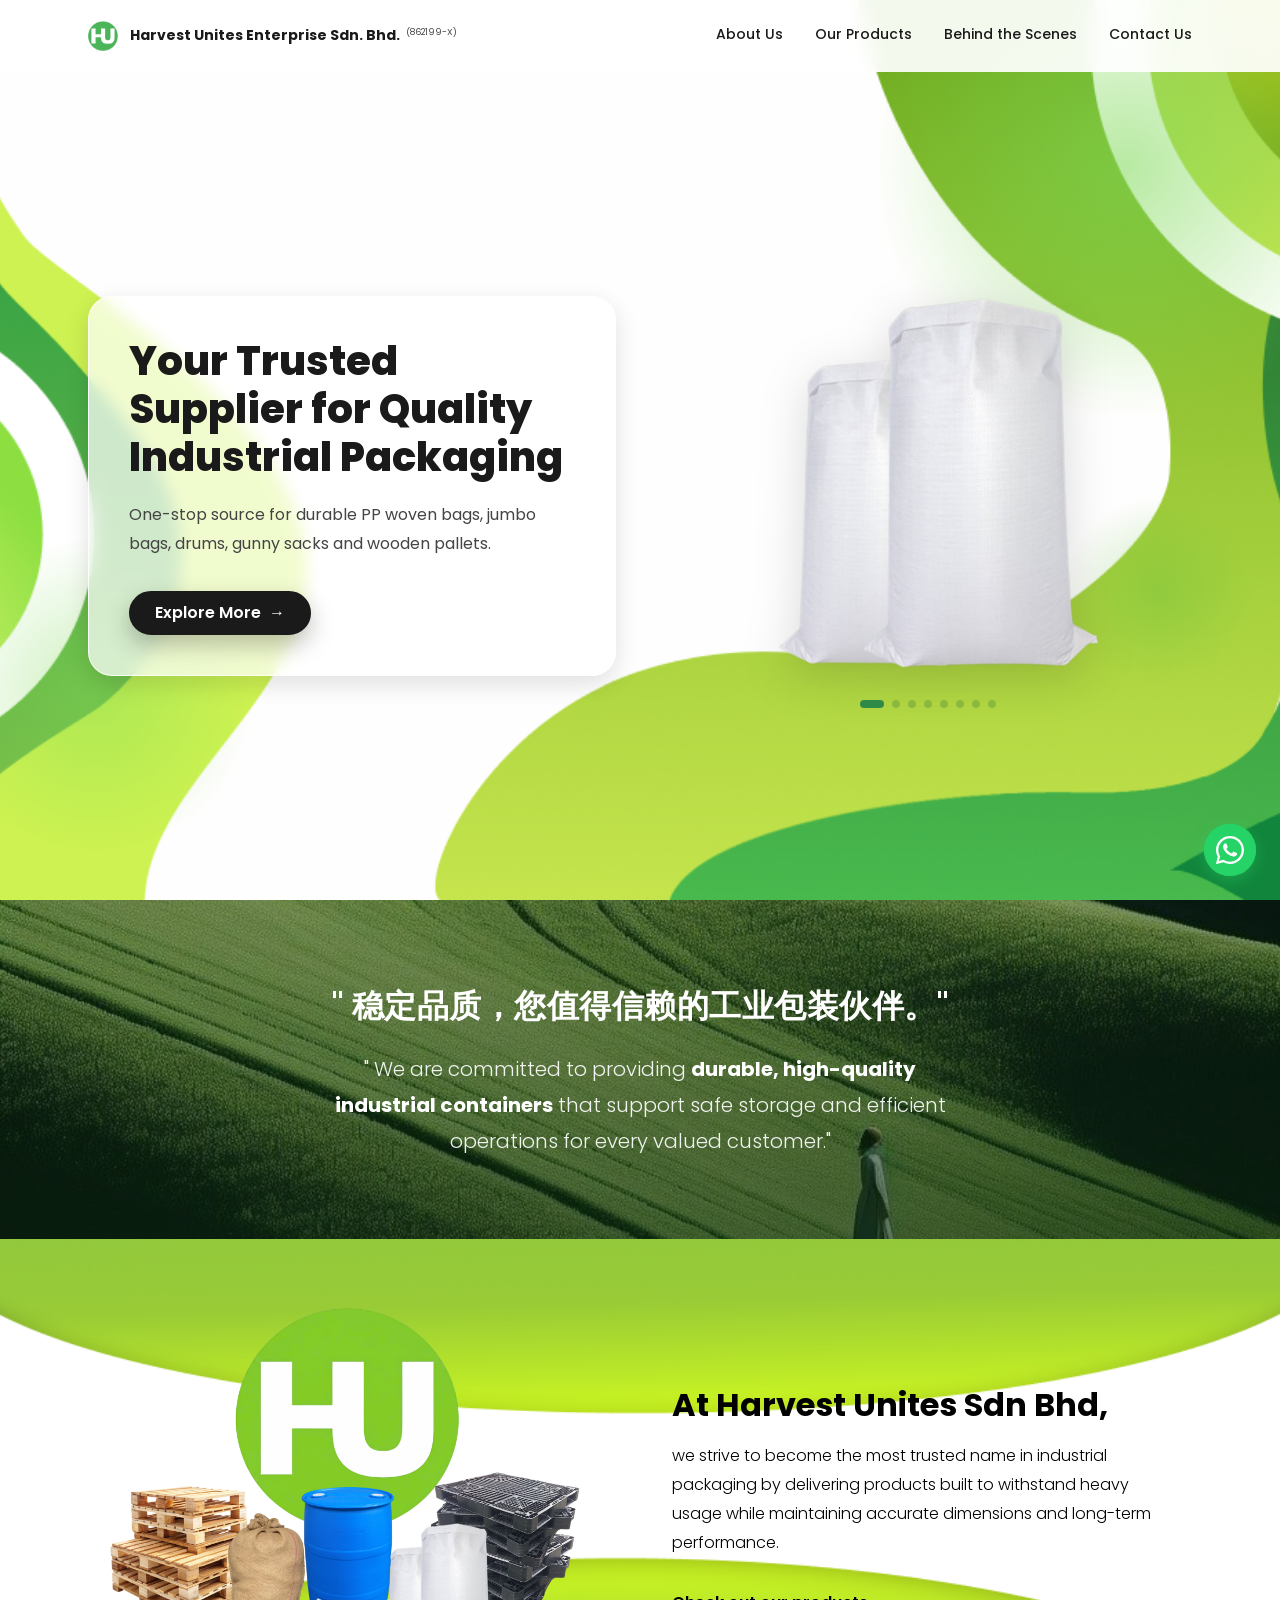
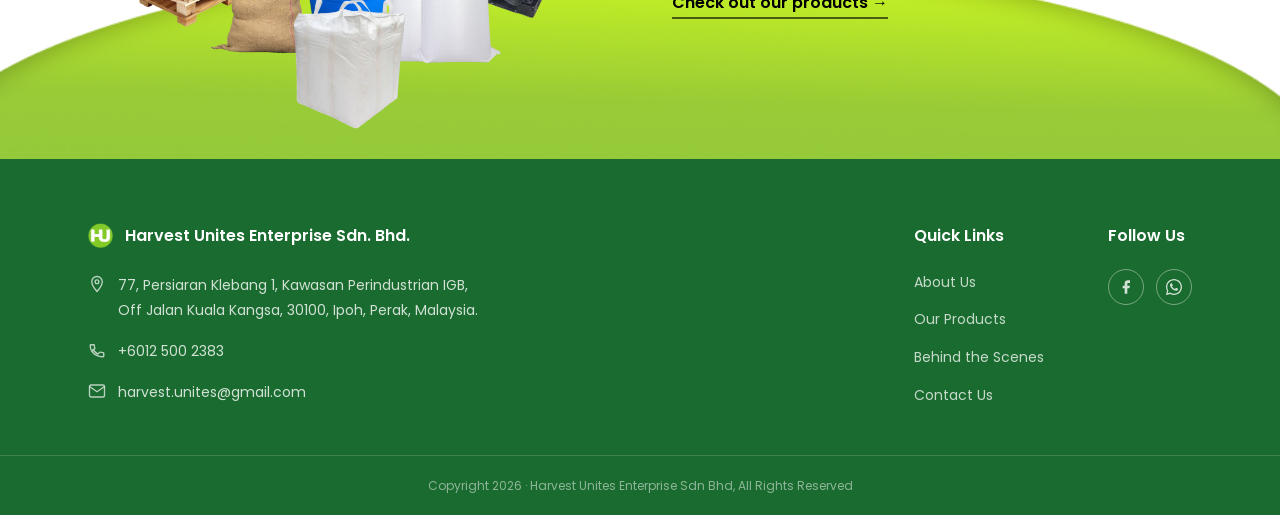
==== commit 710239bc: "ID004: Fixed button css style routing to btn.css, added new assets for other pages." ====
--- a/index.html
+++ b/index.html
@@ -14,7 +14,9 @@
   <!-- CSS -->
   <link rel="stylesheet" href="css/base.css" />
   <link rel="stylesheet" href="css/layout.css" />
+  <link rel="stylesheet" href="css/components/btn.css" />
   <link rel="stylesheet" href="css/pages/home.css" />
+
 </head>
 <body>
 
--- a/css/layout.css
+++ b/css/layout.css
@@ -2,10 +2,10 @@
    layout.css — Navbar, Footer, Shared Layout Components
    ========================================================================== */
 
-
 /* --------------------------------------------------------------------------
    NAVBAR
    -------------------------------------------------------------------------- */
+
 .navbar {
   position: fixed;
   top: 0;
@@ -73,17 +73,11 @@
   object-fit: contain;
 }
 
-/* .navbar__logo-icon span {
-  font-size: var(--text-sm);
-  font-weight: var(--weight-extrabold);
-  color: var(--color-white);
-  letter-spacing: 0.5px;
-} */
-
 .navbar__logo-text {
   display: flex;
-  flex-direction: column;
+  flex-direction: row;
   line-height: 1.2;
+  gap: 0.4rem;
 }
 
 .navbar__logo-name {
@@ -93,7 +87,7 @@
 }
 
 .navbar__logo-sub {
-  font-size: 0.65rem;
+  font-size: 0.56rem;
   font-weight: var(--weight-regular);
   color: var(--color-text-mid);
 }
--- a/css/components/btn.css
+++ b/css/components/btn.css
@@ -0,0 +1,7 @@
+.btn--dark {
+  box-shadow: 0 10px 25px rgba(0,0,0,0.25);
+}
+
+.btn--dark:hover {
+  box-shadow: 0 14px 35px rgba(0,0,0,0.30);
+}
--- a/css/pages/home.css
+++ b/css/pages/home.css
@@ -137,17 +137,6 @@
   filter: drop-shadow(0 12px 24px rgba(0,0,0,0.15));
 }
 
-.hero__slide-label {
-  font-size: var(--text-sm);
-  font-weight: var(--weight-semibold);
-  color: var(--color-green-dark);
-  background: rgba(255,255,255,0.85);
-  padding: var(--space-2) var(--space-4);
-  border-radius: var(--radius-full);
-  letter-spacing: 0.3px;
-  box-shadow: var(--shadow-sm);
-}
-
 /* ---- Slide Dots ---- */
 .hero__dots {
   position: absolute;
@@ -180,7 +169,6 @@
   background-color: rgba(26,107,47,0.5);
 }
 
-
 /* --------------------------------------------------------------------------
    QUOTE / BANNER SECTION
    -------------------------------------------------------------------------- */
@@ -313,13 +301,15 @@
   color: #000000;
   border-bottom: 2px solid rgba(0, 0, 0, 0.6);
   padding-bottom: 2px;
-  transition: border-color var(--transition-fast),
+  transition: transform var(--transition-fast),
+              border-color var(--transition-fast),
               gap var(--transition-fast);
 }
 
 .brand-section__cta:hover {
   border-bottom-color: var(--color-black);
   gap: var(--space-4);
+  transform: scale(1.05);
 }
 
 
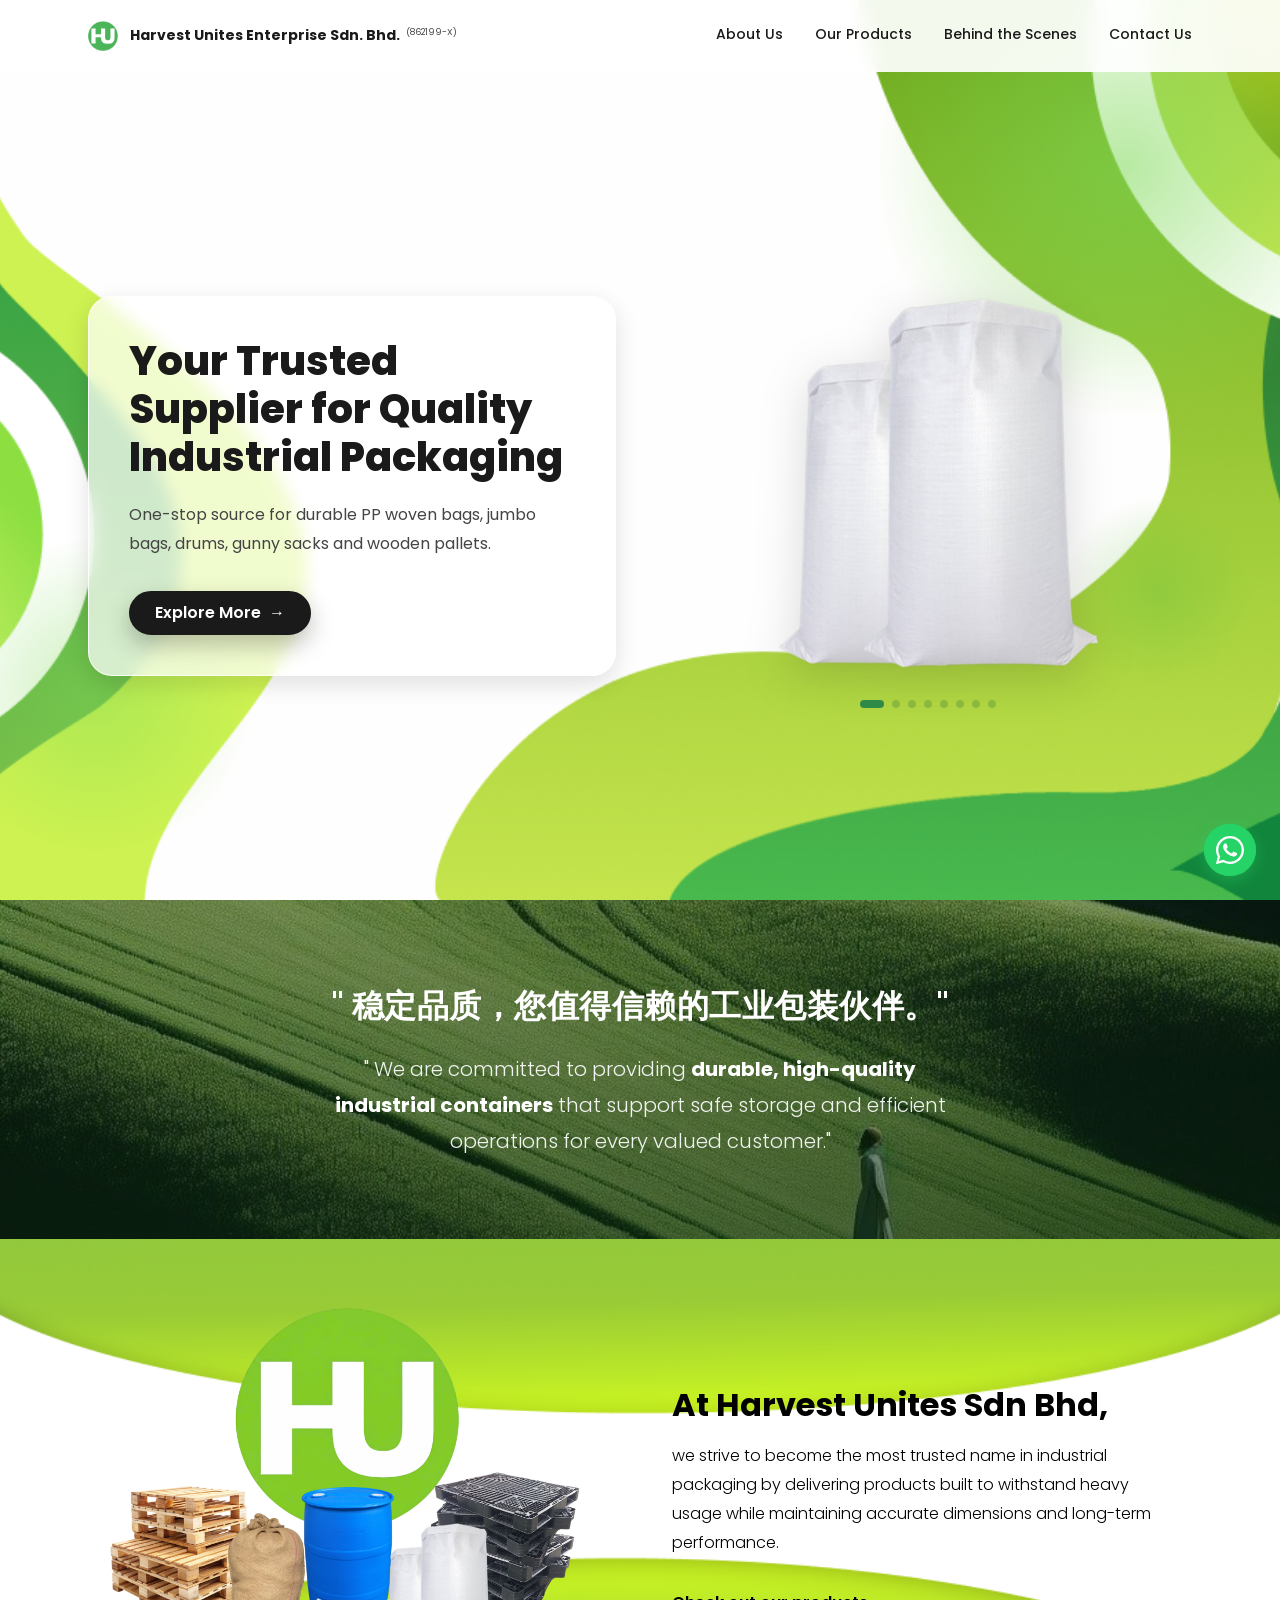
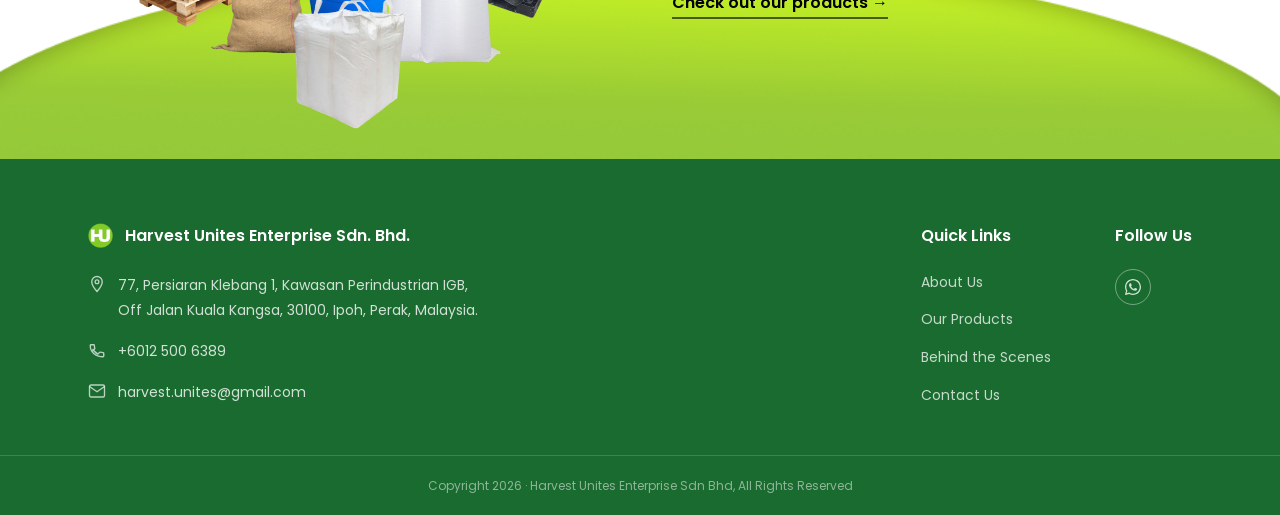
==== commit c3a873cc: "ID030: Fixed contact no and removed facebook icon in index page" ====
--- a/index.html
+++ b/index.html
@@ -37,7 +37,7 @@
       <nav class="navbar__nav" aria-label="Main navigation">
         <a href="pages/about.html" class="navbar__link">About Us</a>
         <a href="pages/products.html" class="navbar__link">Our Products</a>
-        <a href="pages/behind-the-scenes.html" class="navbar__link">Behind the Scenes</a>
+        <a href="pages/bts.html" class="navbar__link">Behind the Scenes</a>
         <a href="pages/contact.html" class="navbar__link">Contact Us</a>
       </nav>
 
@@ -54,7 +54,7 @@
     <nav class="navbar__mobile-menu" id="mobileMenu" aria-hidden="true">
       <a href="pages/about.html" class="navbar__mobile-link">About Us</a>
       <a href="pages/products.html" class="navbar__mobile-link">Our Products</a>
-      <a href="pages/behind-the-scenes.html" class="navbar__mobile-link">Behind the Scenes</a>
+      <a href="pages/bts.html" class="navbar__mobile-link">Behind the Scenes</a>
       <a href="pages/contact.html" class="navbar__mobile-link">Contact Us</a>
     </nav>
   </header>
@@ -195,7 +195,7 @@
           </li>
           <li>
             <svg class="footer__icon" viewBox="0 0 24 24" fill="none" stroke="currentColor" stroke-width="1.8" aria-hidden="true"><path d="M6.62 10.79a15.05 15.05 0 006.59 6.59l2.2-2.2a1 1 0 011.01-.24c1.12.37 2.33.57 3.58.57a1 1 0 011 1V20a1 1 0 01-1 1C9.61 21 3 14.39 3 6a1 1 0 011-1h3.5a1 1 0 011 1c0 1.25.2 2.45.57 3.57a1 1 0 01-.25 1.01l-2.2 2.21z"/></svg>
-            <a href="tel:+60125002383">+6012 500 2383</a>
+            <a href="tel:+60125002383">+6012 500 6389</a>
           </li>
           <li>
             <svg class="footer__icon" viewBox="0 0 24 24" fill="none" stroke="currentColor" stroke-width="1.8" aria-hidden="true"><path d="M4 4h16c1.1 0 2 .9 2 2v12c0 1.1-.9 2-2 2H4c-1.1 0-2-.9-2-2V6c0-1.1.9-2 2-2z"/><polyline points="22,6 12,13 2,6"/></svg>
@@ -219,10 +219,7 @@
       <div class="footer__social">
         <h3 class="footer__col-title">Follow Us</h3>
         <div class="footer__social-icons">
-          <a href="#" class="footer__social-btn" aria-label="Facebook">
-            <svg viewBox="0 0 24 24" fill="currentColor" aria-hidden="true"><path d="M18 2h-3a5 5 0 00-5 5v3H7v4h3v8h4v-8h3l1-4h-4V7a1 1 0 011-1h3z"/></svg>
-          </a>
-          <a href="https://wa.me/60125002383" class="footer__social-btn" aria-label="WhatsApp" target="_blank" rel="noopener noreferrer">
+          <a href="https://wa.me/60125006389" class="footer__social-btn" aria-label="WhatsApp" target="_blank" rel="noopener noreferrer">
             <svg viewBox="0 0 24 24" fill="currentColor" aria-hidden="true"><path d="M17.472 14.382c-.297-.149-1.758-.867-2.03-.967-.273-.099-.471-.148-.67.15-.197.297-.767.966-.94 1.164-.173.199-.347.223-.644.075-.297-.15-1.255-.463-2.39-1.475-.883-.788-1.48-1.761-1.653-2.059-.173-.297-.018-.458.13-.606.134-.133.298-.347.446-.52.149-.174.198-.298.298-.497.099-.198.05-.371-.025-.52-.075-.149-.669-1.612-.916-2.207-.242-.579-.487-.5-.669-.51-.173-.008-.371-.01-.57-.01-.198 0-.52.074-.792.372-.272.297-1.04 1.016-1.04 2.479 0 1.462 1.065 2.875 1.213 3.074.149.198 2.096 3.2 5.077 4.487.709.306 1.262.489 1.694.625.712.227 1.36.195 1.871.118.571-.085 1.758-.719 2.006-1.413.248-.694.248-1.289.173-1.413-.074-.124-.272-.198-.57-.347z"/><path d="M12 0C5.373 0 0 5.373 0 12c0 2.125.558 4.122 1.532 5.855L.057 23.428a.5.5 0 00.515.572l5.701-1.496A11.95 11.95 0 0012 24c6.627 0 12-5.373 12-12S18.627 0 12 0zm0 22c-1.907 0-3.693-.525-5.218-1.437l-.374-.222-3.884 1.019 1.034-3.772-.243-.386A9.956 9.956 0 012 12C2 6.477 6.477 2 12 2s10 4.477 10 10-4.477 10-10 10z"/></svg>
           </a>
         </div>
@@ -239,7 +236,7 @@
 
   <!-- ========== FLOATING WHATSAPP BUTTON ========== -->
   <a
-    href="https://wa.me/60125002383"
+    href="https://wa.me/60125006389"
     class="whatsapp-float"
     target="_blank"
     rel="noopener noreferrer"
--- a/css/base.css
+++ b/css/base.css
@@ -150,81 +150,6 @@
 }
 
 /* --------------------------------------------------------------------------
-   4. Global Button Styles
-   -------------------------------------------------------------------------- */
-.btn {
-  display: inline-flex;
-  align-items: center;
-  gap: var(--space-2);
-  padding: var(--space-3) var(--space-6);
-  border-radius: var(--radius-full);
-  font-family: var(--font-primary);
-  font-size: var(--text-base);
-  font-weight: var(--weight-semibold);
-  line-height: 1;
-  transition: background-color var(--transition-normal),
-              color var(--transition-normal),
-              transform var(--transition-fast),
-              box-shadow var(--transition-normal);
-  cursor: pointer;
-  border: 2px solid transparent;
-  white-space: nowrap;
-}
-
-.btn:hover {
-  transform: translateY(-2px);
-  box-shadow: var(--shadow-md);
-}
-
-.btn:active {
-  transform: translateY(0);
-}
-
-/* Dark / black button (hero CTA) */
-.btn--dark {
-  background-color: var(--color-text-dark);
-  color: var(--color-white);
-  border-color: var(--color-text-dark);
-}
-
-.btn--dark:hover {
-  background-color: #333333;
-  border-color: #333333;
-}
-
-/* Green button */
-.btn--green {
-  background-color: var(--color-green-mid);
-  color: var(--color-white);
-  border-color: var(--color-green-mid);
-}
-
-.btn--green:hover {
-  background-color: var(--color-green-dark);
-  border-color: var(--color-green-dark);
-}
-
-/* Ghost / outline button */
-.btn--outline {
-  background-color: transparent;
-  color: var(--color-white);
-  border-color: var(--color-white);
-}
-
-.btn--outline:hover {
-  background-color: var(--color-white);
-  color: var(--color-green-dark);
-}
-
-.btn__arrow {
-  transition: transform var(--transition-fast);
-}
-
-.btn:hover .btn__arrow {
-  transform: translateX(4px);
-}
-
-/* --------------------------------------------------------------------------
    5. Accessibility Utilities
    -------------------------------------------------------------------------- */
 .sr-only {
--- a/css/layout.css
+++ b/css/layout.css
@@ -31,7 +31,17 @@
 
 /* Dark navbar variant */
 .navbar--dark {
-  background-color: rgba(26, 107, 47, 0.92);
+  background-color: rgba(26, 107, 47, 0.92); /* Same green-dark as base */
+  backdrop-filter: blur(10px);
+  -webkit-backdrop-filter: blur(10px);
+  border-bottom-color: transparent;
+}
+
+/* ✅ THIS IS THE FIX: Keep dark color when scrolled */
+.navbar--dark.scrolled {
+  background-color: rgba(26, 107, 47, 0.98); /* Slightly more opaque dark green */
+  border-bottom-color: rgba(255, 255, 255, 0.1); /* Subtle light border only */
+  box-shadow: var(--shadow-sm);
 }
 
 .navbar--dark .navbar__logo-name,
@@ -47,6 +57,22 @@
 
 .navbar--dark .navbar__hamburger span {
   background-color: var(--color-white);
+}
+
+/* Also make mobile menu match dark theme */
+.navbar--dark .navbar__mobile-menu {
+  background-color: var(--color-green-dark);
+  border-top-color: rgba(255, 255, 255, 0.15);
+}
+
+.navbar--dark .navbar__mobile-link {
+  color: var(--color-white);
+}
+
+.navbar--dark .navbar__mobile-link:hover,
+.navbar--dark .navbar__mobile-link.active {
+  color: var(--color-green-blob);
+  background-color: rgba(255, 255, 255, 0.08);
 }
 
 /* Inner layout */
--- a/css/components/btn.css
+++ b/css/components/btn.css
@@ -1,7 +1,217 @@
+/* --------------------------------------------------------------------------
+   4. Global Button Styles
+   -------------------------------------------------------------------------- */
+.btn {
+  display: inline-flex;
+  align-items: center;
+  gap: var(--space-2);
+  padding: var(--space-3) var(--space-6);
+  border-radius: var(--radius-full);
+  font-family: var(--font-primary);
+  font-size: var(--text-base);
+  font-weight: var(--weight-semibold);
+  line-height: 1;
+  transition: background-color var(--transition-normal),
+              color var(--transition-normal),
+              transform var(--transition-fast),
+              box-shadow var(--transition-normal);
+  cursor: pointer;
+  border: 2px solid transparent;
+  white-space: nowrap;
+}
+
+.btn:hover {
+  transform: translateY(-2px);
+  box-shadow: var(--shadow-md);
+}
+
+.btn:active {
+  transform: translateY(0);
+}
+
+/* Dark / black button (hero CTA) */
+.btn--dark {
+  background-color: var(--color-text-dark);
+  color: var(--color-white);
+  border-color: var(--color-text-dark);
+}
+
+.btn--dark:hover {
+  background-color: #333333;
+  border-color: #333333;
+}
+
+/* Green button */
+.btn--green {
+  background-color: var(--color-green-mid);
+  color: var(--color-white);
+  border-color: var(--color-green-mid);
+}
+
+.btn--green:hover {
+  background-color: var(--color-green-dark);
+  border-color: var(--color-green-dark);
+}
+
+/* Ghost / outline button */
+.btn--outline {
+  background-color: transparent;
+  color: var(--color-white);
+  border-color: var(--color-white);
+}
+
+.btn--outline:hover {
+  background-color: var(--color-white);
+  color: var(--color-green-dark);
+}
+
+.btn__arrow {
+  transition: transform var(--transition-fast);
+}
+
+.btn:hover .btn__arrow {
+  transform: translateX(4px);
+}
+
 .btn--dark {
   box-shadow: 0 10px 25px rgba(0,0,0,0.25);
 }
 
 .btn--dark:hover {
   box-shadow: 0 14px 35px rgba(0,0,0,0.30);
+}
+
+/* --------------------------
+   Products Page Base
+--------------------------- */
+.products-page {
+  padding: 6rem 0 4rem;
+  min-height: 100vh;
+  background-color: #f9fafb;
+  font-family: var(--font-primary, 'Poppins', sans-serif);
+}
+
+.products-page__header {
+  text-align: center;
+  margin-bottom: 3rem;
+}
+
+.products-page__title {
+  font-size: clamp(1.8rem, 3vw, 2.2rem);
+  font-weight: var(--weight-bold, 700);
+  color: var(--color-text-dark, #111827);
+  margin-bottom: 0.8rem;
+}
+
+.products-page__subtitle {
+  font-size: var(--text-lg, 1.1rem);
+  color: var(--color-text-muted, #4b5563);
+  max-width: 700px;
+  margin: 0 auto;
+  line-height: 1.6;
+}
+
+/* --------------------------
+   Product Row Layout
+--------------------------- */
+.products-list {
+  display: flex;
+  flex-direction: column;
+  gap: 2.5rem;
+}
+
+.product-row {
+  display: grid;
+  grid-template-columns: 220px 1fr;
+  gap: 2rem;
+  padding: 2rem;
+  background: var(--color-white, #ffffff);
+  border-radius: var(--radius-md, 8px);
+  box-shadow: var(--shadow-sm, 0 2px 12px rgba(0,0,0,0.08));
+  border-bottom: 1px solid var(--color-border, #e5e7eb);
+  align-items: center;
+}
+
+.product-row__image img {
+  width: 100%;
+  height: auto;
+  object-fit: contain;
+  max-height: 220px;
+}
+
+.product-row__info {
+  display: flex;
+  flex-direction: column;
+  gap: 1rem;
+}
+
+.product-row__name {
+  font-size: var(--text-xl, 1.3rem);
+  font-weight: var(--weight-semibold, 600);
+  color: var(--color-text-dark, #111827);
+  margin: 0;
+}
+
+.product-row__specs {
+  list-style: none;
+  padding: 0;
+  margin: 0;
+  font-size: var(--text-base, 0.95rem);
+  color: var(--color-text-body, #374151);
+  line-height: 1.7;
+}
+
+/* --------------------------
+   Actions & Buttons
+--------------------------- */
+.product-row__actions {
+  display: flex;
+  align-items: center;
+  gap: 1.5rem;
+  flex-wrap: wrap;
+  margin-top: 0.5rem;
+}
+
+/* Use your existing btn--dark style for "View Image" */
+.btn--view {
+  composes: btn btn--dark;
+  border-radius: var(--radius-full);
+  padding: var(--space-2) var(--space-5);
+  font-size: var(--text-sm);
+}
+
+/* Link style for enquiry */
+.product-row__link {
+  color: var(--color-green-mid, #15803d);
+  font-weight: var(--weight-medium, 500);
+  text-decoration: none;
+  transition: color var(--transition-normal);
+  display: inline-flex;
+  align-items: center;
+  gap: var(--space-1);
+}
+
+.product-row__link:hover {
+  color: var(--color-green-dark, #166534);
+  text-decoration: underline;
+}
+
+/* --------------------------
+   Responsive Design
+--------------------------- */
+@media (max-width: 768px) {
+  .product-row {
+    grid-template-columns: 1fr;
+    text-align: center;
+    gap: 1.5rem;
+  }
+
+  .product-row__image {
+    max-width: 200px;
+    margin: 0 auto;
+  }
+
+  .product-row__actions {
+    justify-content: center;
+  }
 }
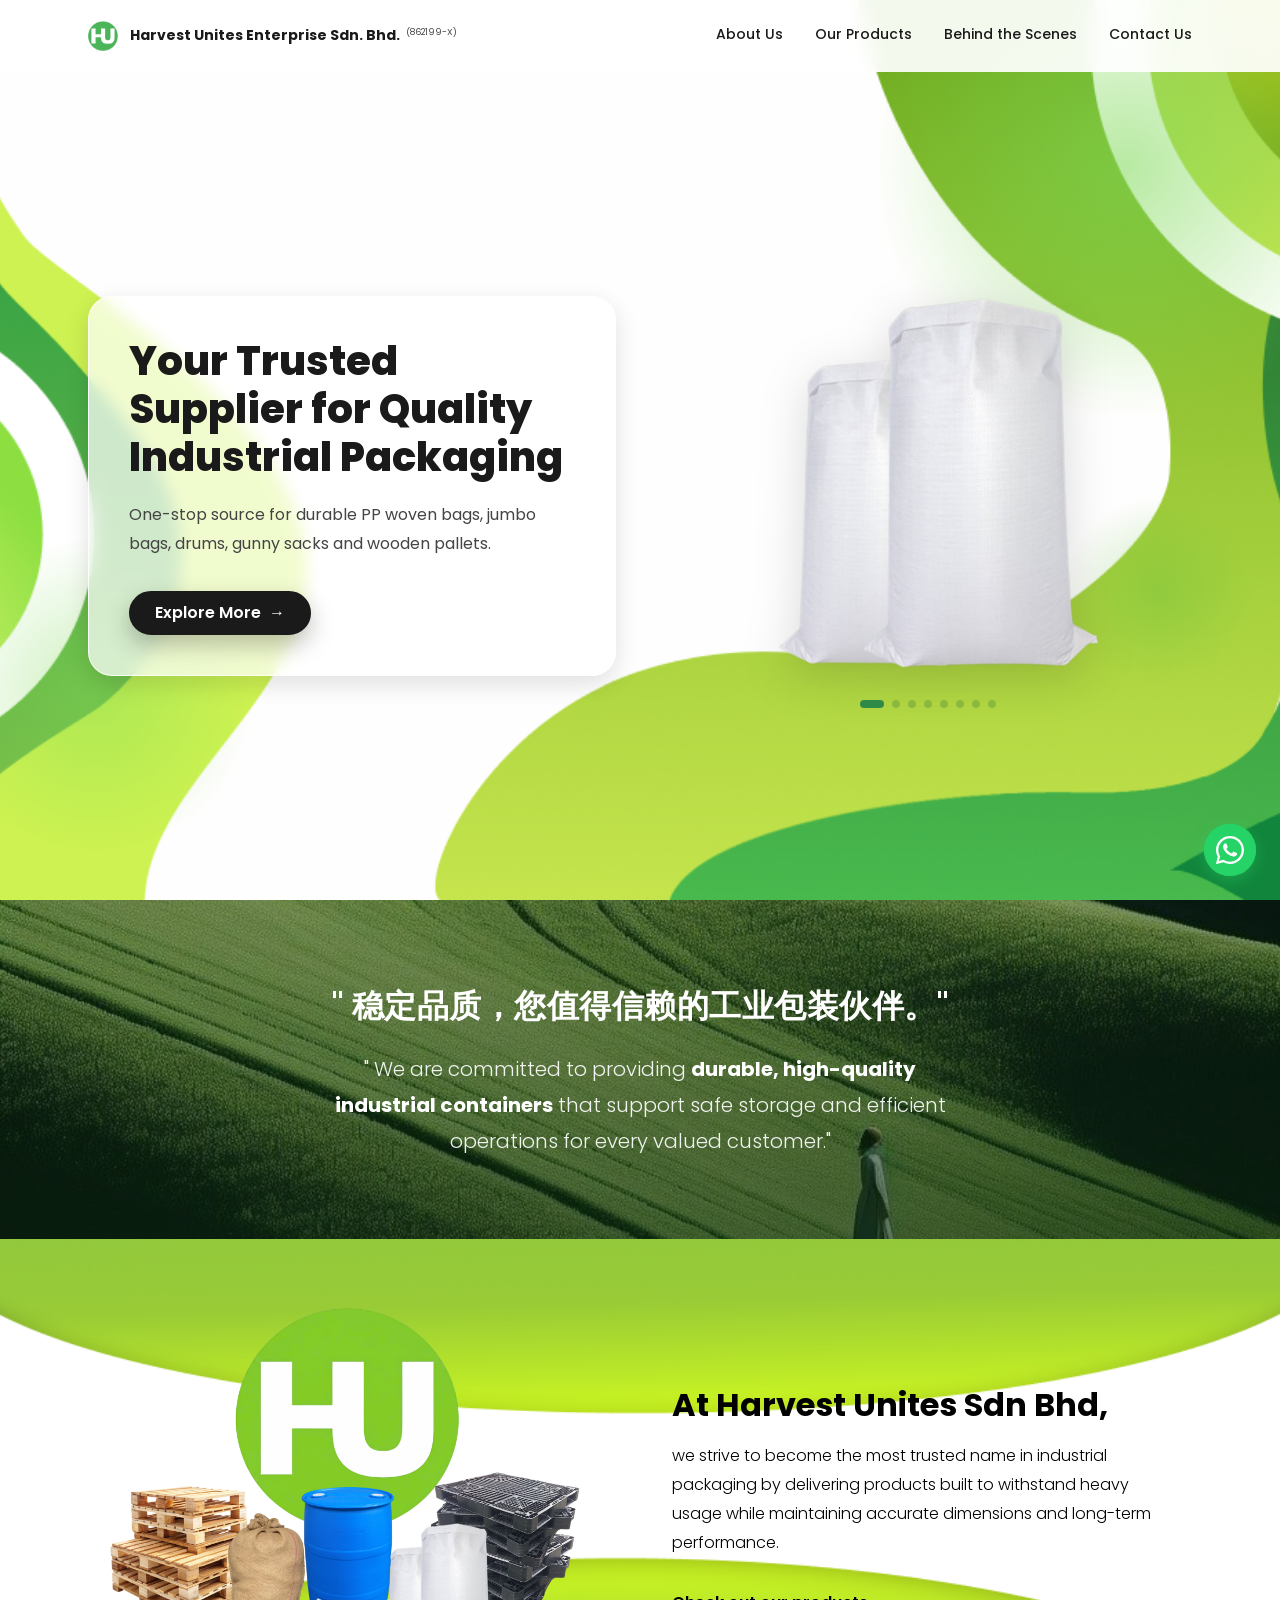
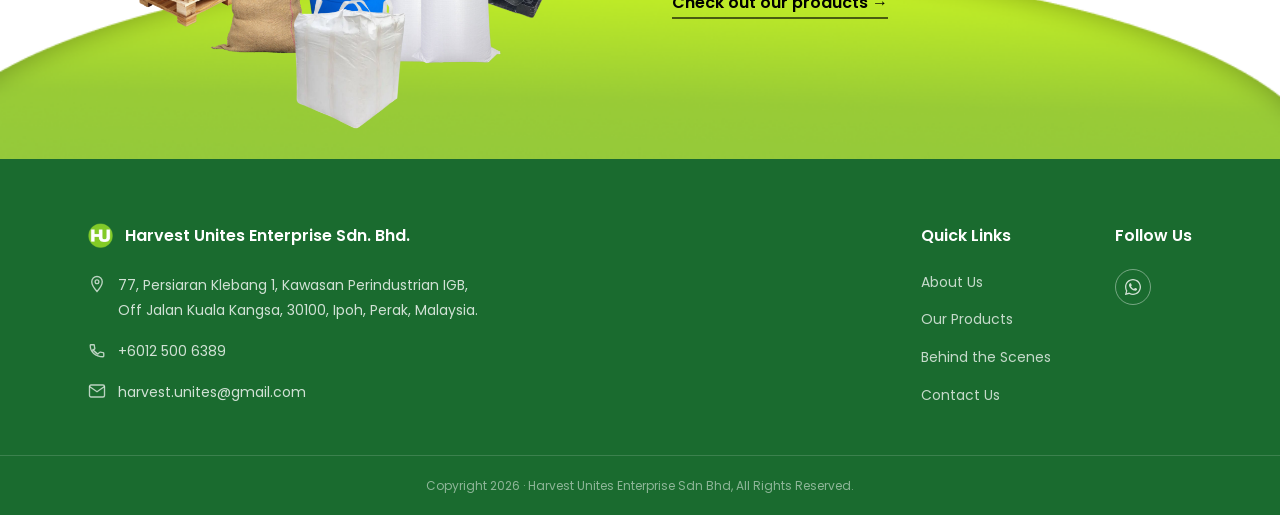
==== commit a13cec0e: "ID031: Fixed page routing name in index" ====
--- a/index.html
+++ b/index.html
@@ -210,7 +210,7 @@
         <ul>
           <li><a href="pages/about.html">About Us</a></li>
           <li><a href="pages/products.html">Our Products</a></li>
-          <li><a href="pages/behind-the-scenes.html">Behind the Scenes</a></li>
+          <li><a href="pages/bts.html">Behind the Scenes</a></li>
           <li><a href="pages/contact.html">Contact Us</a></li>
         </ul>
       </div>
@@ -229,7 +229,7 @@
 
     <div class="footer__bottom">
       <div class="container">
-        <p>Copyright 2026 · Harvest Unites Enterprise Sdn Bhd, All Rights Reserved</p>
+        <p>Copyright 2026 · Harvest Unites Enterprise Sdn Bhd, All Rights Reserved.</p>
       </div>
     </div>
   </footer>
